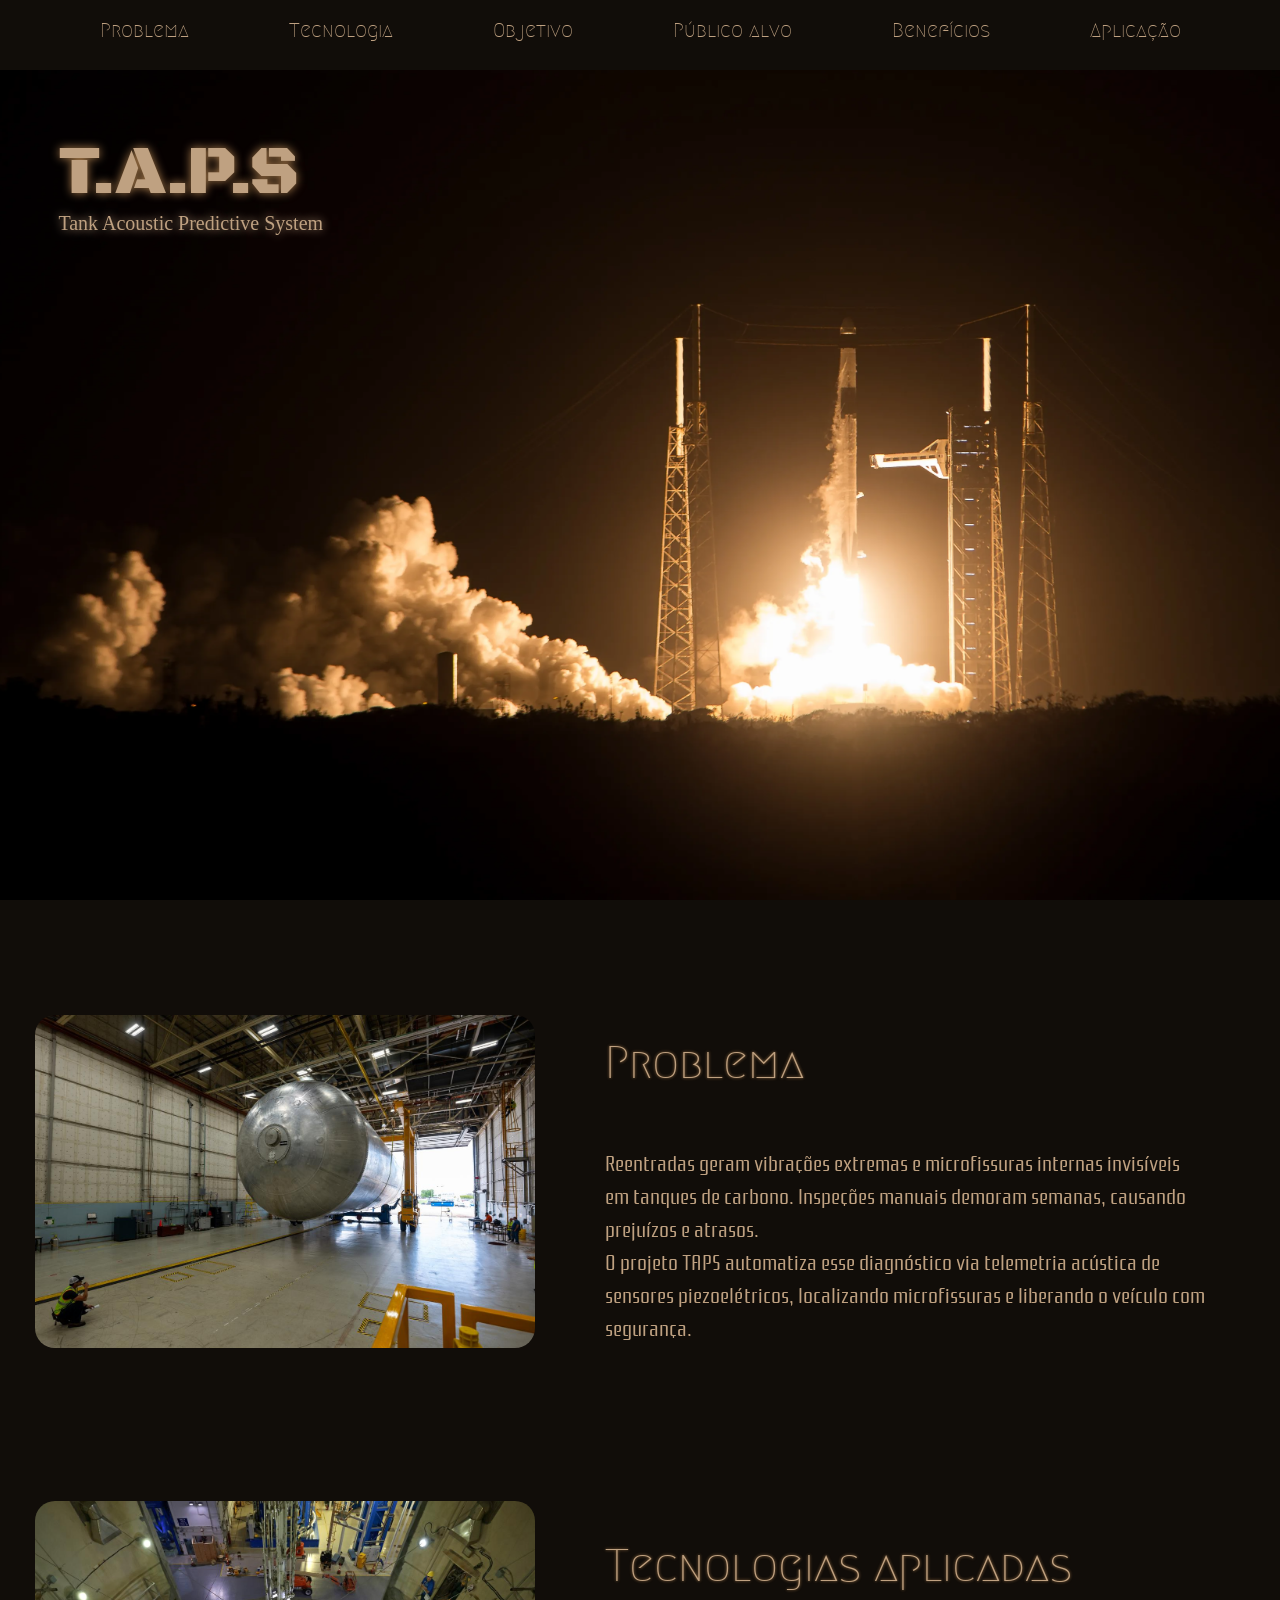
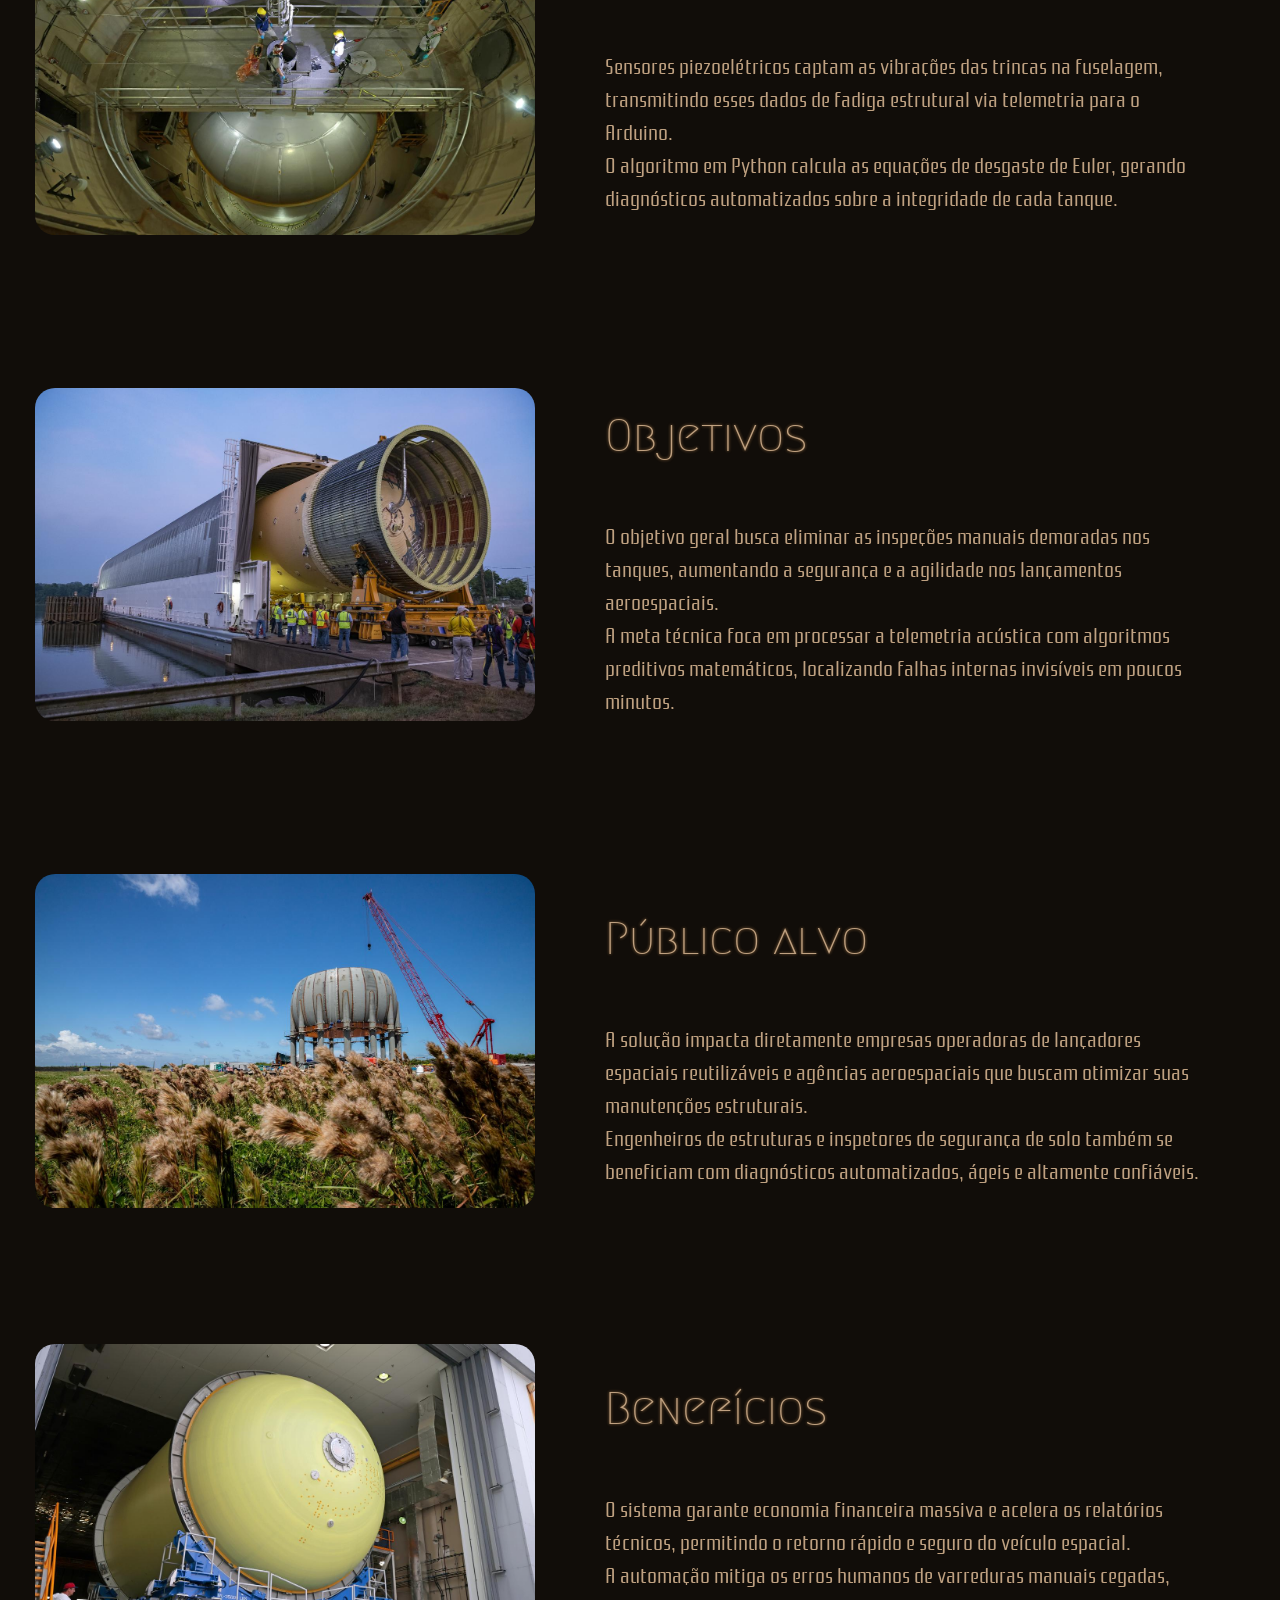
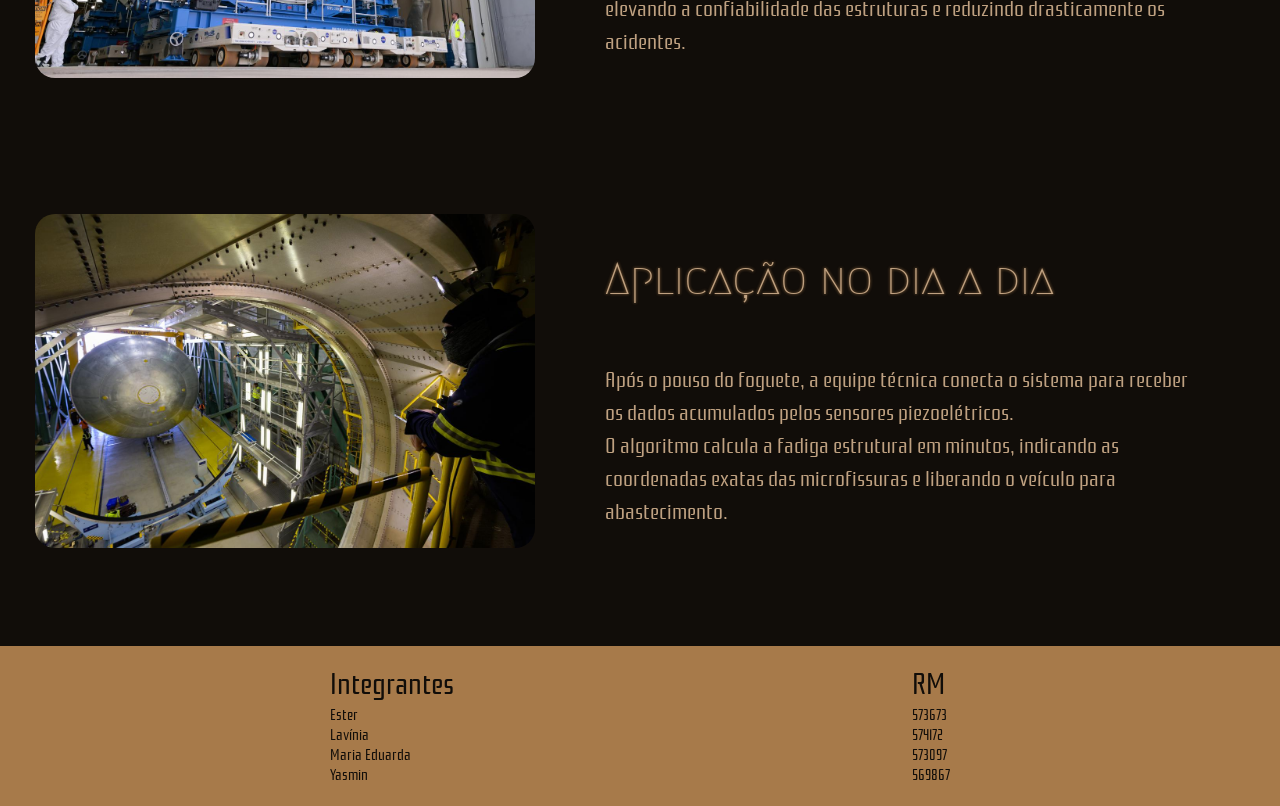
==== index.html @ a66f063a "feat: criando estrutura e atualizando código" ====
<!DOCTYPE html>
<html lang="pt-br">
<head>
    <meta charset="UTF-8">
    <meta name="viewport" content="width=device-width, initial-scale=1.0">
    <link href="https://fonts.googleapis.com/css2?family=Black+Ops+One&family=Syncopate&family=Megrim&family=Rationale&display=swap" rel="stylesheet">
    <link rel="stylesheet" href="src/css/style.css">
    <title>T.A.P.S</title>
</head>
<body>

    <header>
        <div class="menu">
            <nav>
                <ul>
                    <li><a href="#problema"><strong>Problema</strong></a></li>
                    <li><a href="#tecnologia"><strong>Tecnologia</strong></a></li>
                    <li><a href="#objetivo"><strong>Objetivo</strong></a></li>
                    <li> <a href="#publico"><strong>Público alvo</strong></a></li>
                    <li><a href="#beneficio"><strong>Benefícios</strong></a></li>
                    <li><a href="#aplicacao"><strong>Aplicação</strong></a></li>
                </ul>
            </nav>
        </div>

        <div class="titulo">
            <h1>T.A.P.S</h1>
            <h2 class="subtitulo">Tank Acoustic Predictive System</h2>
        </div>
    </header>


    <section id="problema">
        <div class="conteudo">
            <img src="src/assets/img/tanque1.jpg" alt="Teste de soldagem concluído para o tanque do estágio central do foguete Artemis III">
                <div class="caixa-texto">
                    <h2 class="item">Problema</h2>
                    <div class="texto">
                    <p>Reentradas geram vibrações extremas e microfissuras internas invisíveis em tanques de carbono. Inspeções manuais demoram semanas, causando prejuízos e atrasos.</p>
                    <p>O projeto TAPS automatiza esse diagnóstico via telemetria acústica de sensores piezoelétricos, localizando microfissuras e liberando o veículo com segurança.</p>
                </div>
            </div>
        </div>
    </section>
    

    <section id="tecnologia">
        <div class="conteudo">
            <img src="src/assets/img/tanque2.jpg" alt="Tanque de oxigênio líquido Artemis III sendo preparado para limpeza.">
            <div class="caixa-texto">
                <h2 class="item">Tecnologias aplicadas</h2>
                <div class="texto">
                    <p>Sensores piezoelétricos captam as vibrações das trincas na fuselagem, transmitindo esses dados de fadiga estrutural via telemetria para o Arduino.</p>
                    <p>O algoritmo em Python calcula as equações de desgaste de Euler, gerando diagnósticos automatizados sobre a integridade de cada tanque.</p>
                </div>
            </div>
        </div>
    </section>

    <section id="objetivo">
        <div class="conteudo">
            <img src="src/assets/img/tanque3.jpg" alt="Transferência do tanque de LOX da doca da barcaça para a bancada de testes">
            <div class="caixa-texto">
                <h2 class="item">Objetivos</h2>
                <div class="texto">
                    <p>O objetivo geral busca eliminar as inspeções manuais demoradas nos tanques, aumentando a segurança e a agilidade nos lançamentos aeroespaciais.</p>
                    <p>A meta técnica foca em processar a telemetria acústica com algoritmos preditivos matemáticos, localizando falhas internas invisíveis em poucos minutos.</p>
                </div>
            </div>
        </div>
    </section>

    <section id="publico">
        <div class="conteudo">
            <img src="src/assets/img/tanque4.jpg" alt="Construção de tanques de LH2">
            <div class="caixa-texto">
                <h2 class="item">Público alvo</h2>
                <div class="texto">
                    <p>A solução impacta diretamente empresas operadoras de lançadores espaciais reutilizáveis e agências aeroespaciais que buscam otimizar suas manutenções estruturais.</p>
                    <p>Engenheiros de estruturas e inspetores de segurança de solo também se beneficiam com diagnósticos automatizados, ágeis e altamente confiáveis.</p>
                </div>
            </div>
        </div>
    </section>

    <section id="beneficio">
        <div class="conteudo">
            <img src="src/assets/img/tanque5.jpg" alt="Preparação completa do tanque de oxigênio líquido Artemis III">
            <div class="caixa-texto">
                <h2 class="item">Benefícios</h2>
                <div class="texto">
                    <p>O sistema garante economia financeira massiva e acelera os relatórios técnicos, permitindo o retorno rápido e seguro do veículo espacial.</p>
                    <p>A automação mitiga os erros humanos de varreduras manuais cegadas, elevando a confiabilidade das estruturas e reduzindo drasticamente os acidentes.</p>
                </div>
            </div>
        </div>
    </section>

    <section id="aplicacao">
        <div class="conteudo">
            <img src="src/assets/img/tanque6.jpg" alt="Tanque de oxigênio líquido para foguete da NASA.">
            <div class="caixa-texto">
                <h2 class="item">Aplicação no dia a dia</h2>
                <div class="texto">
                    <p>Após o pouso do foguete, a equipe técnica conecta o sistema para receber os dados acumulados pelos sensores piezoelétricos.</p>
                    <p>O algoritmo calcula a fadiga estrutural em minutos, indicando as coordenadas exatas das microfissuras e liberando o veículo para abastecimento.</p>
                </div>
            </div>
        </div>
    </section>
    

    <footer>
        <div class="nome">
            <h3>Integrantes</h3>
            <p>Ester</p>
            <p>Lavínia</p>
            <p>Maria Eduarda</p>
            <p>Yasmin</p>
        </div>
        <div class="rm">
            <h3>RM</h3>
            <p>573673</p>
            <p>574172</p>
            <p>573097</p>
            <p>569867</p>
        </div>
    </footer>

</body>
</html>
---- src/css/style.css ----
html, body, div, span, applet, object, iframe,
h1, h2, h3, h4, h5, h6, p, blockquote, pre,
a, abbr, acronym, address, big, cite, code,
del, dfn, em, img, ins, kbd, q, s, samp,
small, strike, strong, sub, sup, tt, var,
b, u, i, center,
dl, dt, dd, ol, ul, li,
fieldset, form, label, legend,
table, caption, tbody, tfoot, thead, tr, th, td,
article, aside, canvas, details, embed, 
figure, figcaption, footer, header, hgroup, 
menu, nav, output, ruby, section, summary,
time, mark, audio, video {
    margin: 0;
    padding: 0;
    border: 0;
    font-size: 100%;
    font: inherit;
    vertical-align: baseline;
}

article, aside, details, figcaption, figure, 
footer, header, hgroup, menu, nav, section {
    display: block;
}
body {
    line-height: 1;
}
ol, ul {
    list-style: none;
}
blockquote, q {
    quotes: none;
}
blockquote:before, blockquote:after,
q:before, q:after {
    content: '';
    content: none;
}
table {
    border-collapse: collapse;
    border-spacing: 0;
}


@import url('https://fonts.googleapis.com/css2?family=Black+Ops+One&family=Syncopate&family=Megrim&family=Rationale&display=swap');

:root {
    --dourado: #BFA181;
    --dourado-escuro: #110D09;
    --areia: #a77a4a;
    --font-1: Black Ops One;
    --font-2: Syncopate;
    --font-3: Megrim;
    --font-4: Rationale
}

html {
    scroll-behavior: smooth;
}

body {
    background-color: var(--dourado-escuro);
    margin: 0;
    padding: 0;
}

header {
    background-image: url(../assets/img/foguete.jpg);
    background-size: cover;
    background-position: center;
    top: 0;
    left: 0;
    width: 100%;
    height: 100vh;
    display: flex;
    justify-content: flex-start;
    align-items: flex-start;
    flex-direction: column;
}

.menu {
    background-color: var(--dourado-escuro);
    display: flex;
    align-items: left;
    justify-content: center;
    width: 100%;
    height: 70px;
    position: fixed;
}

nav ul {
    display: flex;
    gap: 100px;
    list-style: none;
    padding: 20px;
    font-size: 20px;
}

a {
    font-family: var(--font-3);
    color: var(--dourado);
    text-decoration: none;
    transition: color 0.3s ease, transform 0.3s ease-in, text-shadow 0.3s ease;
    display: inline-block;
}

a:hover {
    color:rgb(236, 214, 190);
    text-shadow: 0 0 20px var(--dourado);
    transform: scale(1.1);
}

.titulo {
    margin-top: 10%;
    margin-left: 3%;
    color: var(--dourado);
    text-shadow: 0 0 10px var(--areia);
    padding: 10px 20px;
}

h1 {
    font-size: 70px;
    margin-bottom: 5px;
    font-family: var(--font-1);
    font-weight: 300;
}

.subtitulo {
    margin-top: 0;
    color: var(--dourado);
    text-shadow: 0 0 10px var(--dourado);
    font-size: 20px;
    font-family: var(--font-2);
}

h2 {
    color: var(--dourado);
    font-family: var(--font-3);
    font-size: 45px;
    text-shadow: 0 0 3px var(--areia);
}

section {
    display: flex;
    flex-direction: column;
    margin-top: 60px;
    margin-bottom: 60px;
    text-align: center;
    scroll-margin-top: 80px;
}

.item {
    margin-top: 40px;
    text-align: left;
    padding: 20px 40px;
    border-radius: 25px;
    margin-bottom: 0;
}

section p {
    color: var(--dourado);
    font-family: var(--font-4);
    line-height: 1;
    font-size: 22px;
    margin: 20px auto;
    margin-top: 10px;

}

footer {
    display: flex;
    justify-content: space-between;
    text-align: left;
    gap: 200px;
    padding: 20px;
    background-color: var(--areia);
}

.nome {
    margin-left: 25%;
    font-family: var(--font-4);
    color: var(--dourado-escuro);
}

.nome h3 {
    font-size: 30px; 
    margin-bottom: 10px;
}

.nome p {
    font-size: 15px;
    margin-bottom: 5px;
}

.rm {
    margin-right: 25%;
    font-family: var(--font-4);
    color: var(--dourado-escuro);
}

.rm h3 {
    font-size: 30px; 
    margin-bottom: 10px;
}

.rm p {
    font-size: 15px;
    margin-bottom: 5px;
}

.conteudo {
    display: flex;
    align-items: center;
    justify-content: center;
    gap: 30px;
    margin: 20px;
}

section img {
    width: 500px;
    border-radius: 20px;
}

.caixa-texto {
    display: flex;
    flex-direction: column;
    align-items: fex-start;
}

.texto {
    padding: 40px;
    border-radius: 10px;
    width: 600px;
}

.texto p {
    text-align: left;
    line-height: 1.5;
    margin: 0;
}
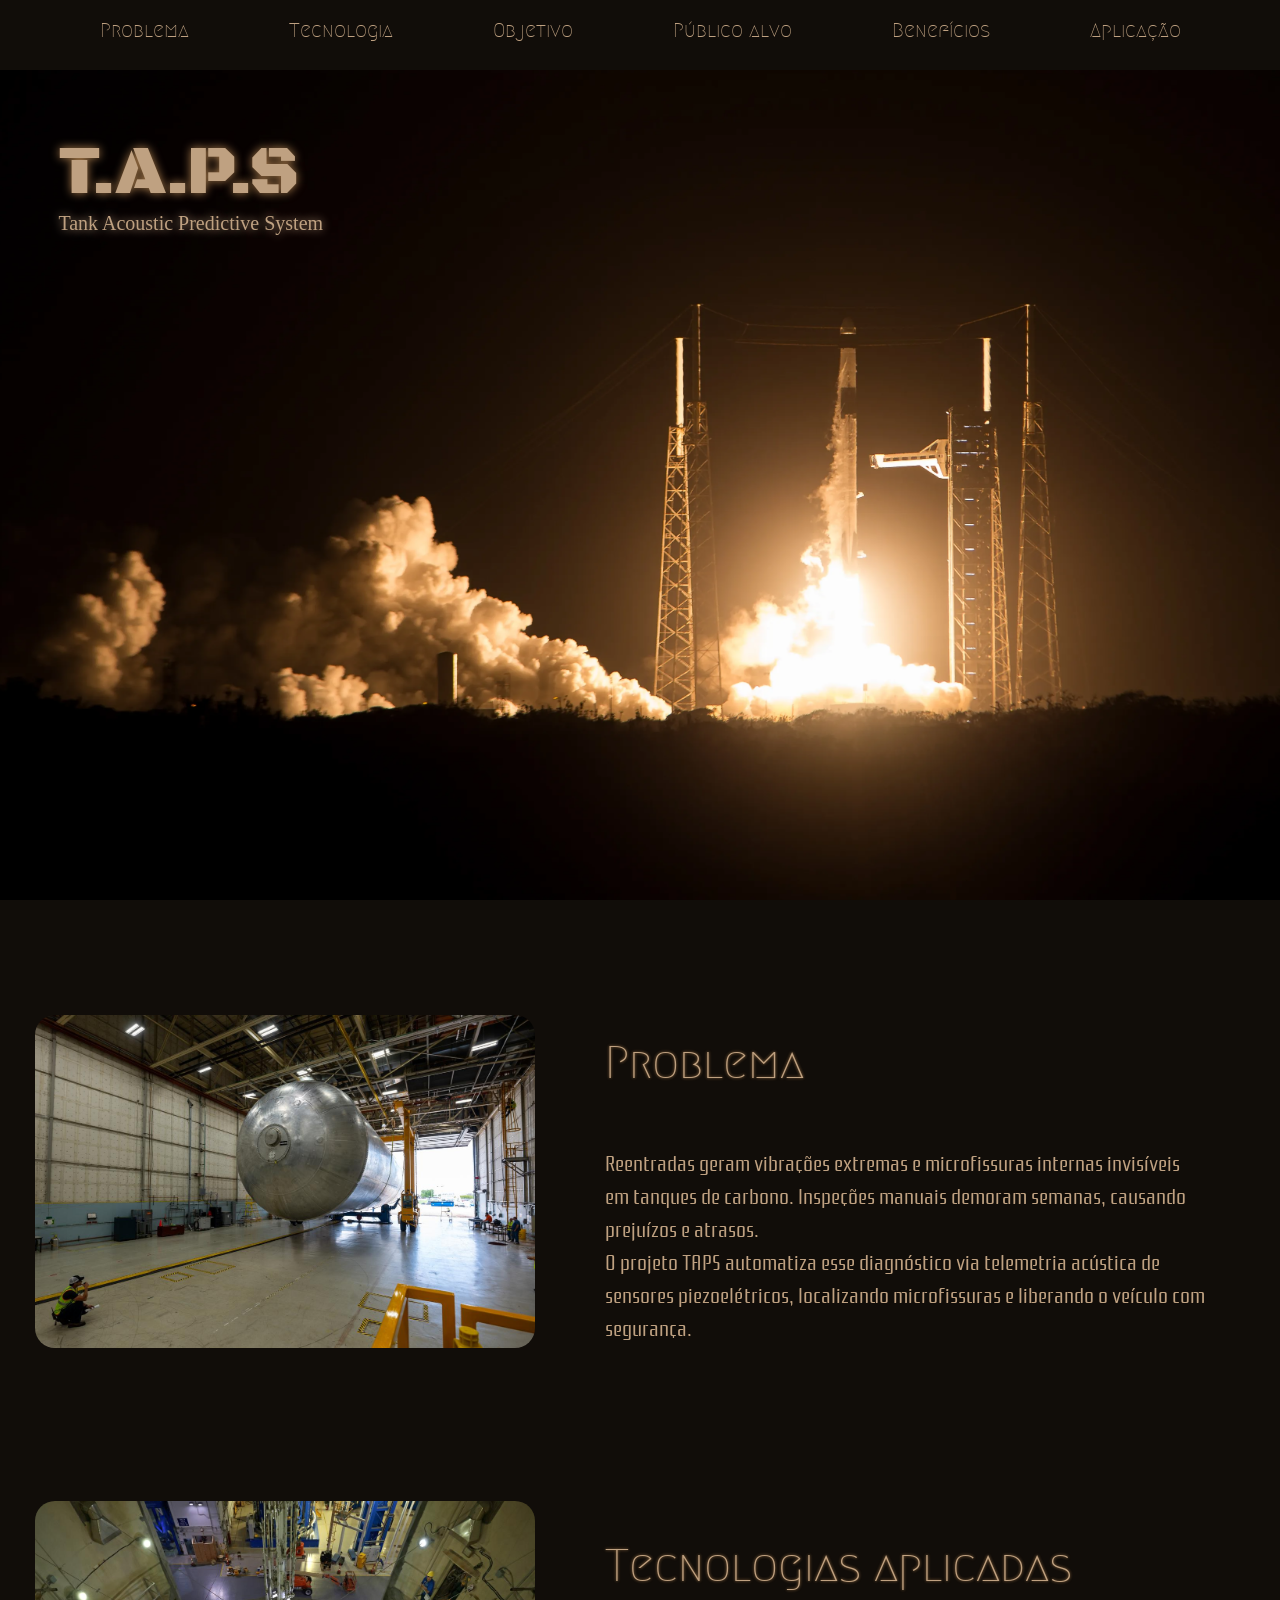
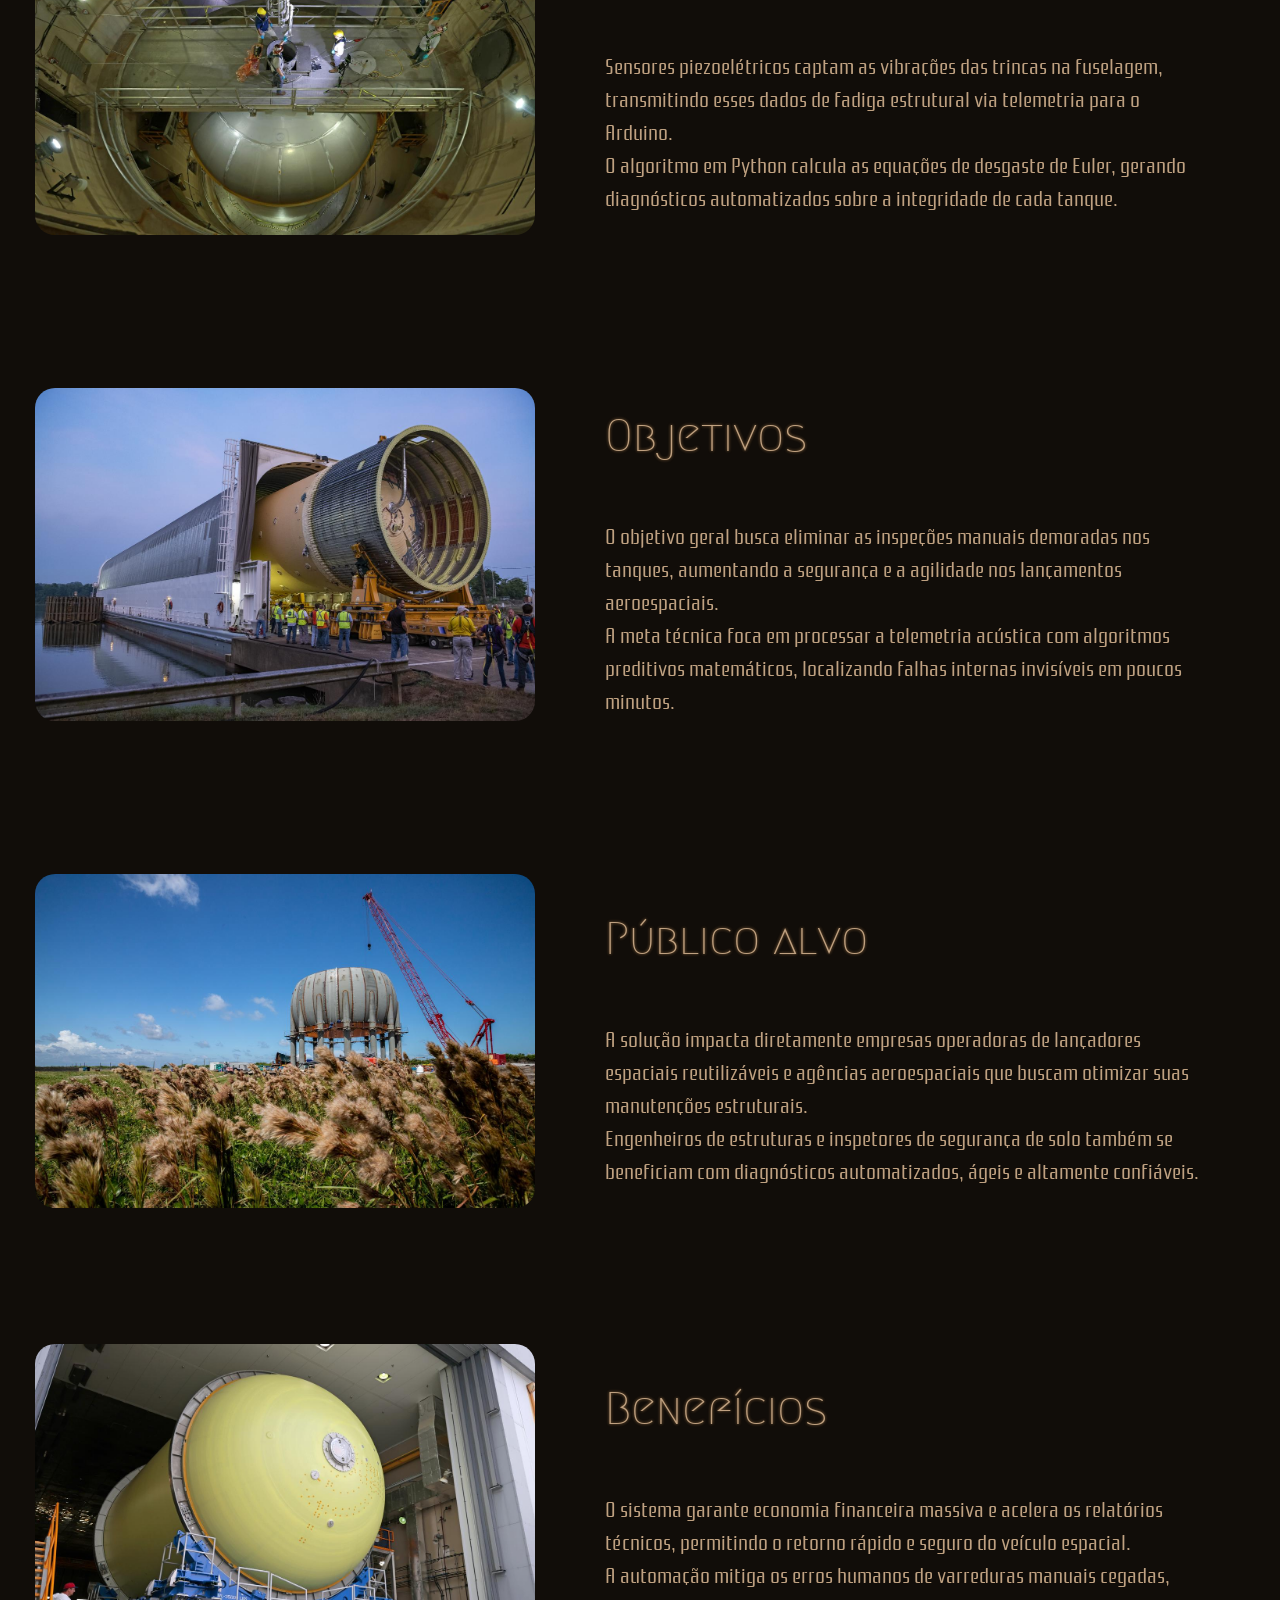
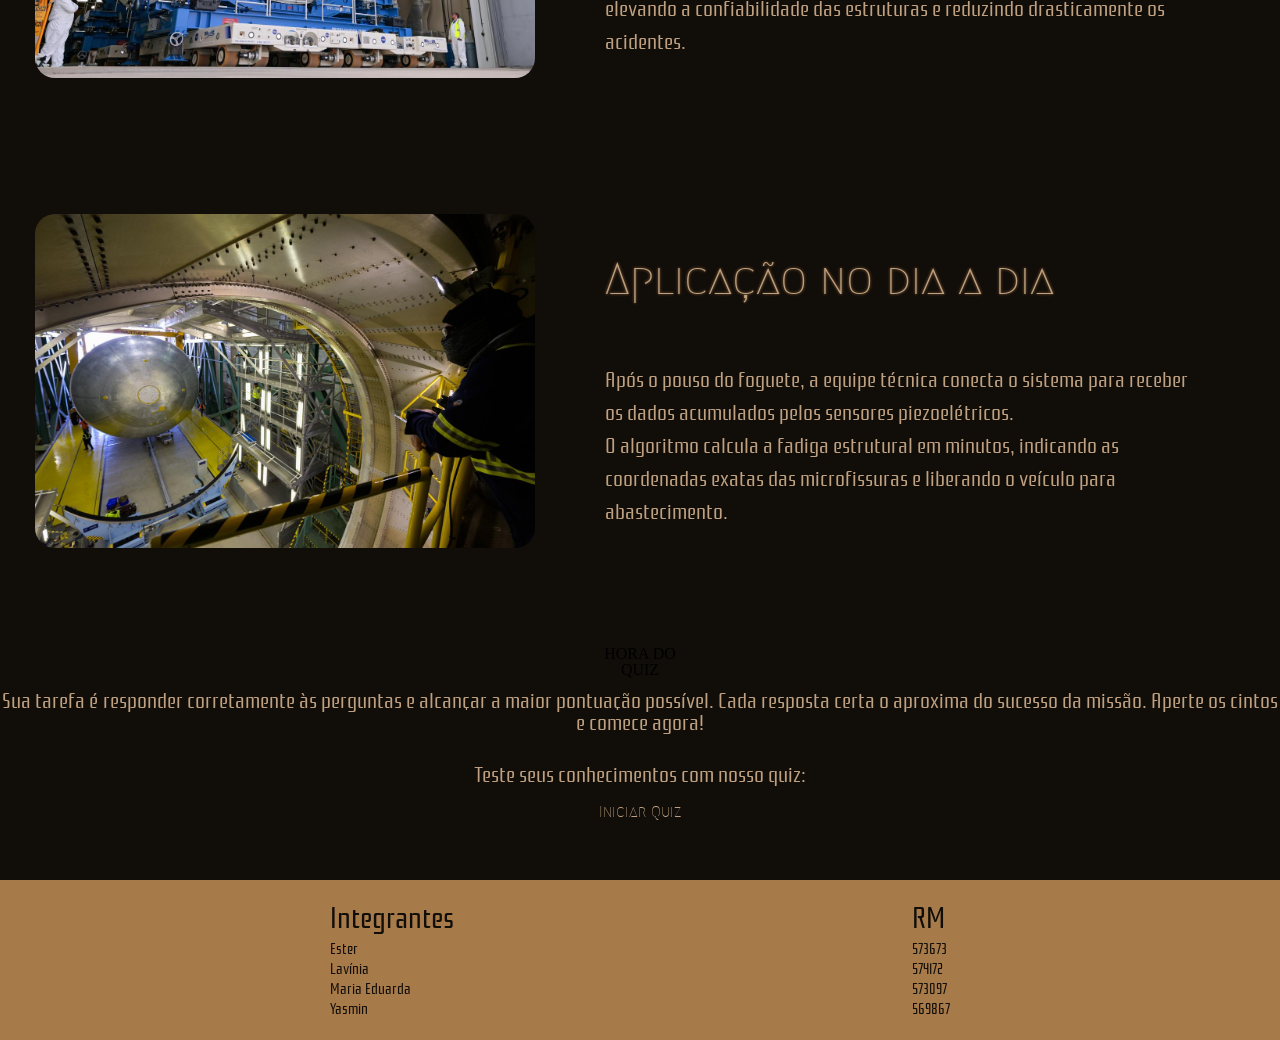
==== commit a92ca365: "feat: criando banner do quiz" ====
--- a/index.html
+++ b/index.html
@@ -108,7 +108,14 @@
             </div>
         </div>
     </section>
-    
+
+    <section class="quiz">
+        <h5>HORA DO</h5>
+        <h5 class="titulo-quiz">QUIZ</h5>
+        <p class="texto-quiz">Sua tarefa é responder corretamente às perguntas e alcançar a maior pontuação possível. Cada resposta certa o aproxima do sucesso da missão. Aperte os cintos e comece agora!</p>
+        <p class="chamando">Teste seus conhecimentos com nosso quiz:</p>
+        <a href="./pages/quiz.html" class="btn">Iniciar Quiz</a>
+    </section>
 
     <footer>
         <div class="nome">
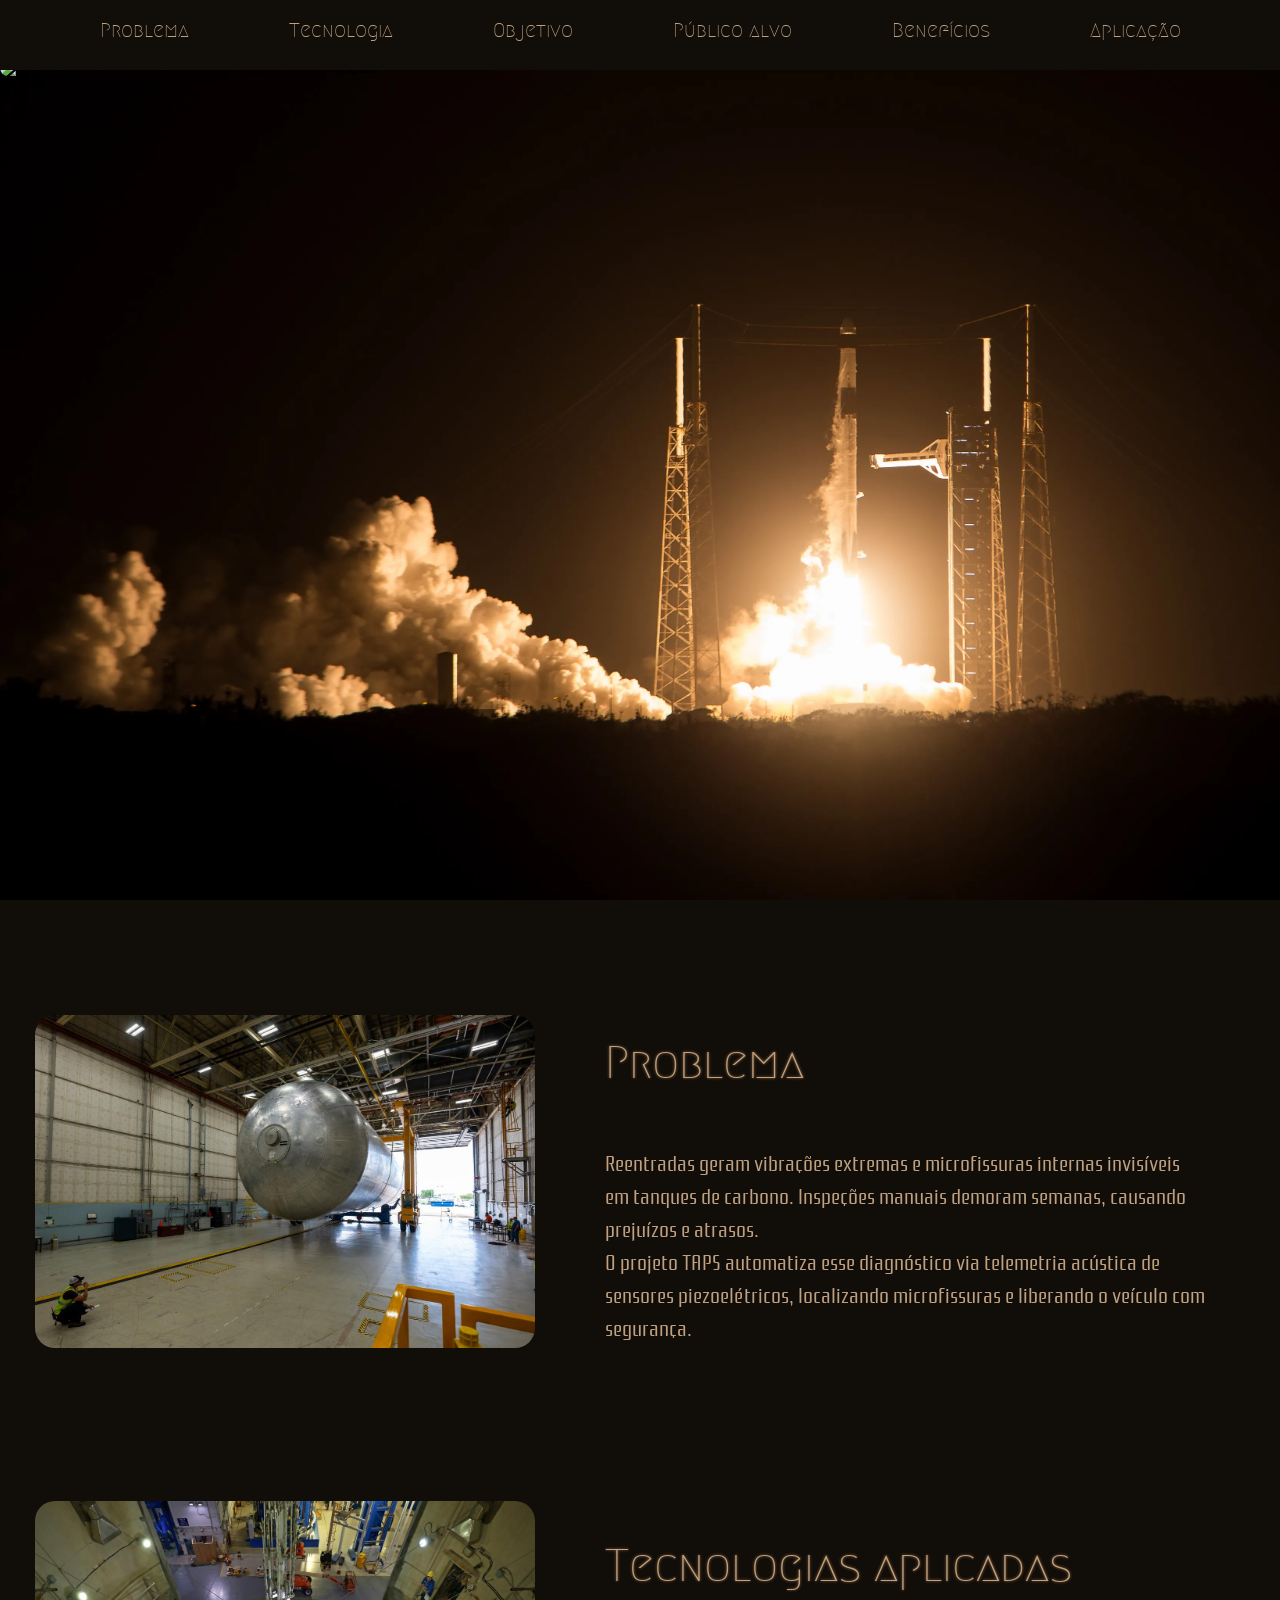
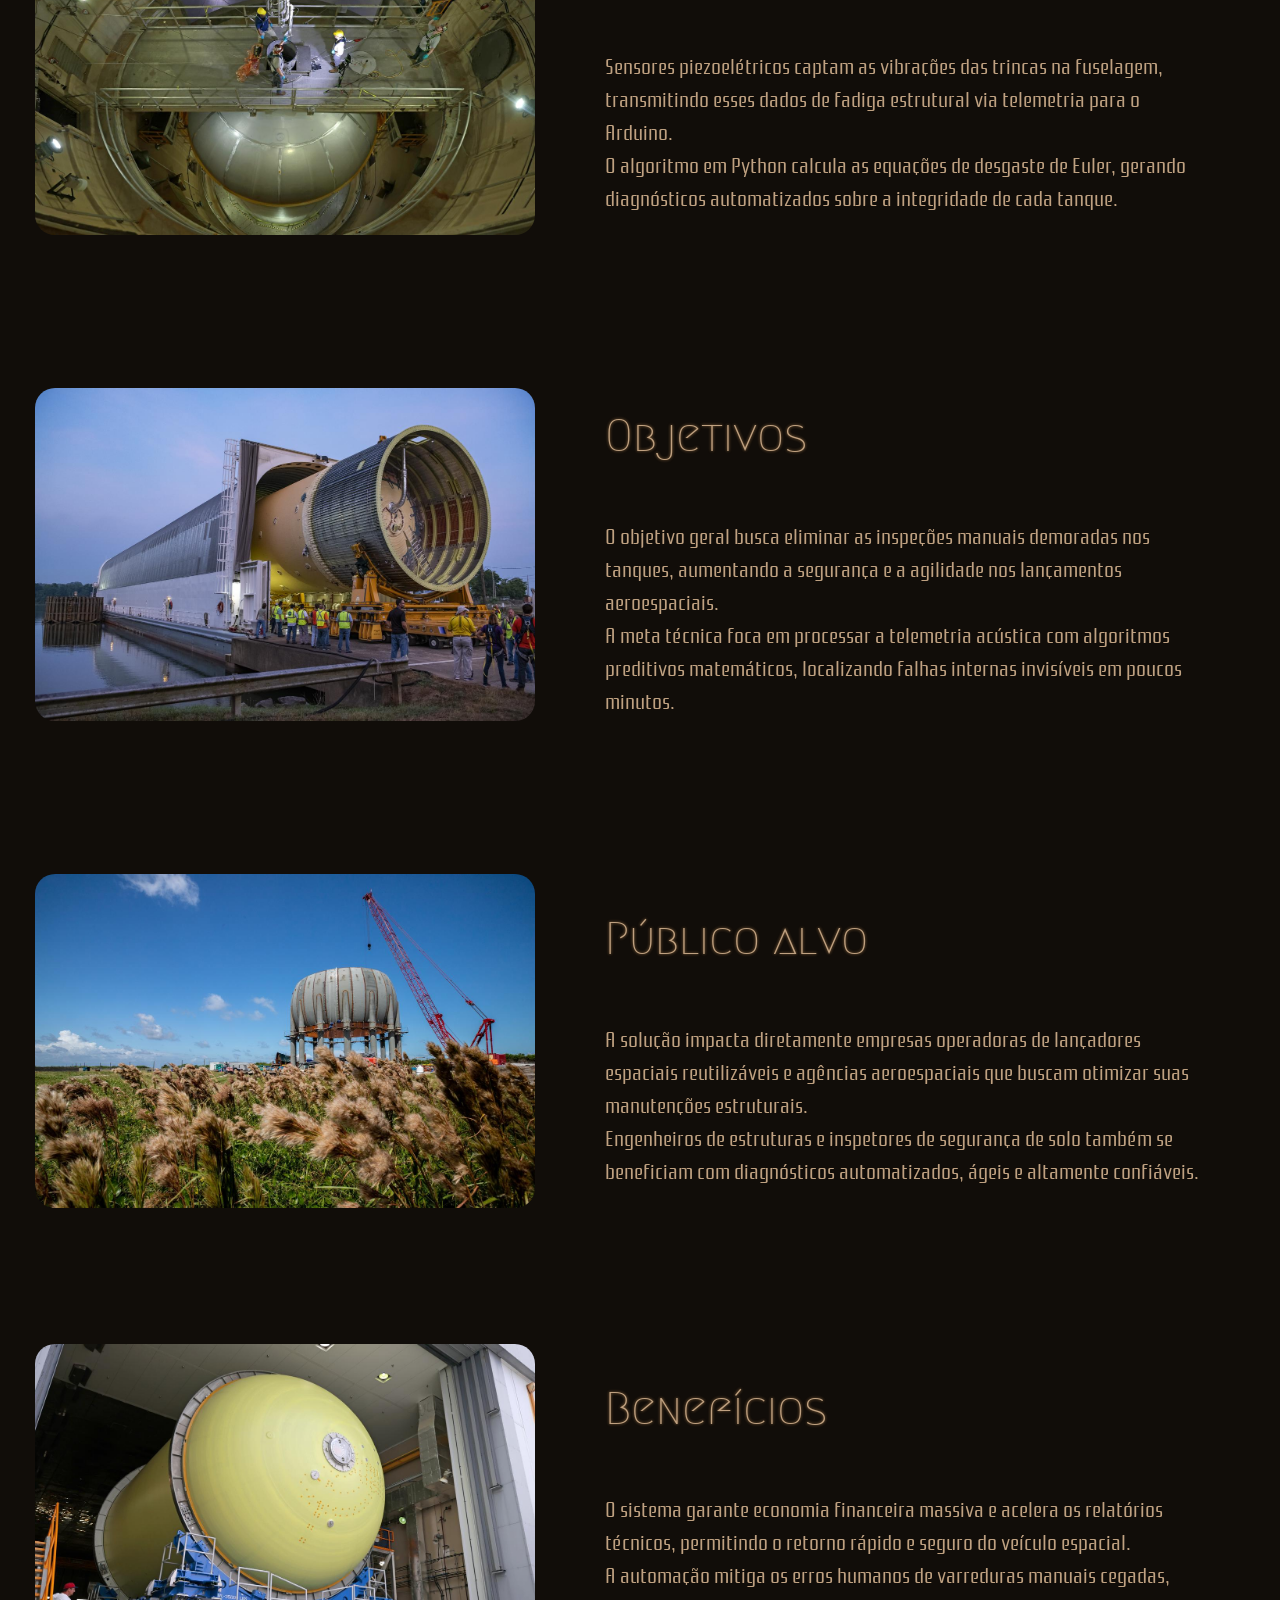
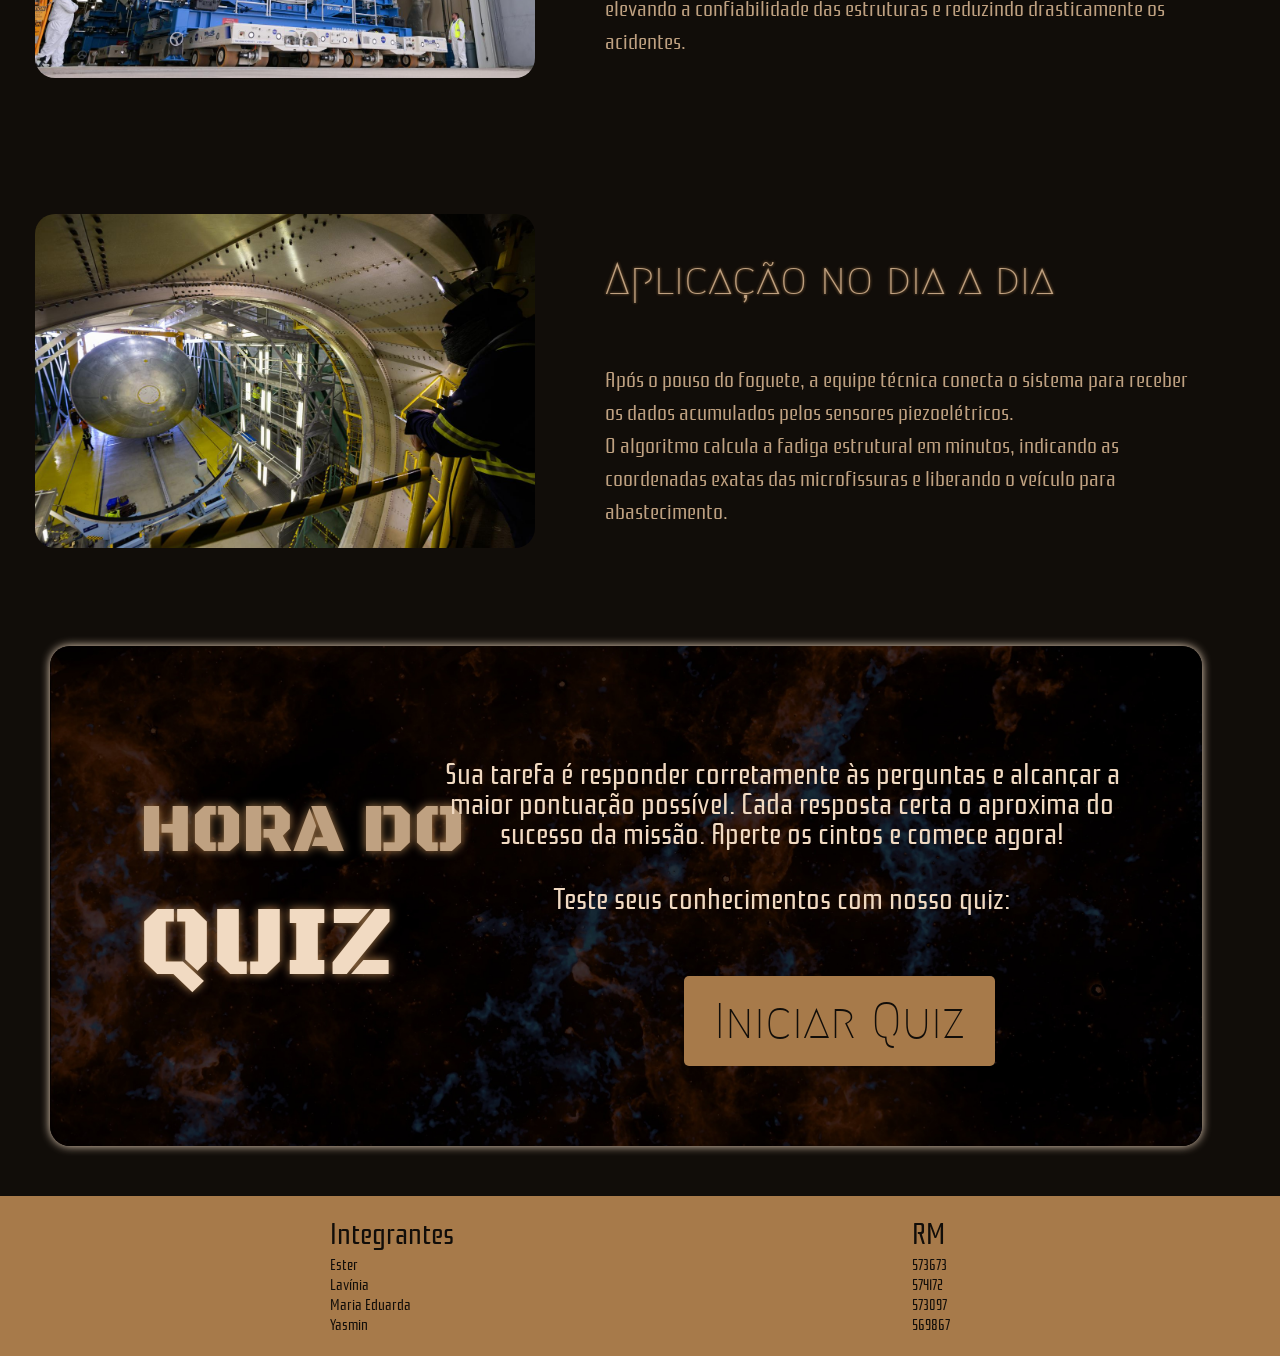
==== commit 1645d1e2: "feat: criando slideshow" ====
--- a/index.html
+++ b/index.html
@@ -23,10 +23,9 @@
             </nav>
         </div>
 
-        <div class="titulo">
-            <h1>T.A.P.S</h1>
-            <h2 class="subtitulo">Tank Acoustic Predictive System</h2>
-        </div>
+         <section class="slideshow">
+            <img id="banner" src="src/assets/img/slide1.png" alt="Imagem de um foguete sendo lançado">
+        </section>
     </header>
 
 
@@ -134,5 +133,7 @@
         </div>
     </footer>
 
+    <script src="../src/js/script.js"></script>
+
 </body>
 </html>
--- a/src/css/style.css
+++ b/src/css/style.css
@@ -49,6 +49,7 @@
     --dourado: #BFA181;
     --dourado-escuro: #110D09;
     --areia: #a77a4a;
+     --bege-claro: rgb(241, 218, 194);
     --font-1: Black Ops One;
     --font-2: Syncopate;
     --font-3: Megrim;
@@ -87,6 +88,7 @@
     width: 100%;
     height: 70px;
     position: fixed;
+    z-index: 1000;
 }
 
 nav ul {
@@ -238,4 +240,220 @@
     text-align: left;
     line-height: 1.5;
     margin: 0;
+}
+
+.quiz {
+    background-image: url(../assets/img/quiz.jpg);
+    background-size: cover;
+    background-position: center;
+    width: 90%;
+    height: 500px;
+    border-radius: 20px;
+    margin: 50px;
+    position: relative;
+    box-shadow: 0 0 10px var(--bege-claro);
+}
+
+h5 {
+    position: absolute;
+    top: 28%;
+    left: 40px;
+    font-family: var(--font-1);
+    font-size: 70px;
+    color: var(--dourado);
+    margin-left: 30px;
+    text-shadow: 0 0 10px var(--areia);
+    padding: 10px 20px;
+}
+
+.titulo-quiz {
+    top: 48%;
+    font-size: 100px;
+    color: var(--bege-claro);
+}
+
+.texto-quiz {
+    font-size: 30px;
+    position: absolute;
+    top: 20%;
+    right: 70px;
+    width: 700px;
+    color: var(--bege-claro);
+}
+
+.chamando {
+    font-size: 30px;
+    position: absolute;
+    top: 45%;
+    right: 70px;
+    width: 700px;
+    color: var(--bege-claro);
+}
+
+.btn {
+    position: absolute;
+    bottom: 16%;
+    right: 18%;
+    font-size: 50px;
+    background-color: var(--areia);
+    border-radius: 5px;
+    padding: 20px 30px;
+    color: var(--dourado-escuro);
+    transition: color 0.3s ease, transform 0.3s ease-in, text-shadow 0.3s ease;
+}
+
+.btn:hover {
+    background-color: var(--dourado-escuro);
+    color: var(--bege-claro);
+    box-shadow: 0 0 40px var(--bege-claro);
+    transform: scale(1.1);
+}
+
+#tela-inicio, #pergunta-container, #resultado-container {
+    display: flex;
+    flex-direction: column;
+    align-items: center;
+    justify-content: center;
+    min-height: 100vh;
+    padding: 40px 20px;
+}
+
+#tela-inicio h6 {
+    font-family: var(--font-1);
+    font-size: 50px;
+    color: var(--dourado);
+    text-shadow: 0 0 10px var(--areia);
+    margin-bottom: 10px;
+}
+
+#tela-inicio .sub {
+    font-family: var(--font-4);
+    font-size: 18px;
+    color: var(--bege-claro);
+    margin-bottom: 30px;
+    text-align: center;
+    max-width: 500px;
+}
+
+#tela-inicio input {
+    width: 350px;
+    padding: 12px 16px;
+    margin-bottom: 12px;
+    background-color: transparent;
+    border: 1px solid var(--dourado);
+    border-radius: 8px;
+    color: var(--bege-claro);
+    font-family: var(--font-4);
+    font-size: 16px;
+    outline: none;
+}
+
+#tela-inicio input::placeholder {
+    color: var(--areia);
+}
+
+#tela-inicio input:focus {
+    border-color: var(--bege-claro);
+    box-shadow: 0 0 8px var(--dourado);
+}
+
+.erro {
+    font-family: var(--font-4);
+    font-size: 14px;
+    color: #e05555;
+    margin-bottom: 10px;
+}
+
+.btn1 {
+    margin-top: 10px;
+    padding: 14px 40px;
+    font-family: var(--font-1);
+    font-size: 20px;
+    background-color: var(--areia);
+    color: var(--dourado-escuro);
+    border: none;
+    border-radius: 8px;
+    cursor: pointer;
+    transition: all 0.3s ease;
+}
+
+.btn1:hover {
+    background-color: var(--dourado);
+    box-shadow: 0 0 20px var(--bege-claro);
+    transform: scale(1.05);
+}
+
+#progresso {
+    font-family: var(--font-4);
+    font-size: 16px;
+    color: var(--areia);
+    margin-bottom: 20px;
+}
+
+#pergunta-texto {
+    font-family: var(--font-3);
+    font-size: 30px;
+    color: var(--dourado);
+    text-shadow: 0 0 5px var(--areia);
+    text-align: center;
+    max-width: 600px;
+    margin-bottom: 30px;
+}
+
+#btn-container {
+    display: flex;
+    flex-direction: column;
+    gap: 12px;
+    width: 100%;
+    max-width: 500px;
+}
+
+#btn-container button {
+    padding: 14px 20px;
+    font-family: var(--font-4);
+    font-size: 17px;
+    background-color: transparent;
+    color: var(--bege-claro);
+    border: 1px solid var(--dourado);
+    border-radius: 8px;
+    cursor: pointer;
+    transition: all 0.3s ease;
+    text-align: left;
+}
+
+#btn-container button:hover {
+    background-color: var(--areia);
+    color: var(--dourado-escuro);
+    box-shadow: 0 0 15px var(--dourado);
+}
+
+#resultado-container h2 {
+    font-family: var(--font-1);
+    font-size: 40px;
+    color: var(--dourado);
+    text-shadow: 0 0 10px var(--areia);
+    margin-bottom: 20px;
+    text-align: center;
+}
+
+#resultado-container button {
+    padding: 14px 40px;
+    font-family: var(--font-1);
+    font-size: 20px;
+    background-color: var(--areia);
+    color: var(--dourado-escuro);
+    border: none;
+    border-radius: 8px;
+    cursor: pointer;
+    transition: all 0.3s ease;
+}
+
+#resultado-container button:hover {
+    background-color: var(--dourado);
+    box-shadow: 0 0 20px var(--bege-claro);
+    transform: scale(1.05);
+}
+
+.oculto {
+    display: none !important;
 }
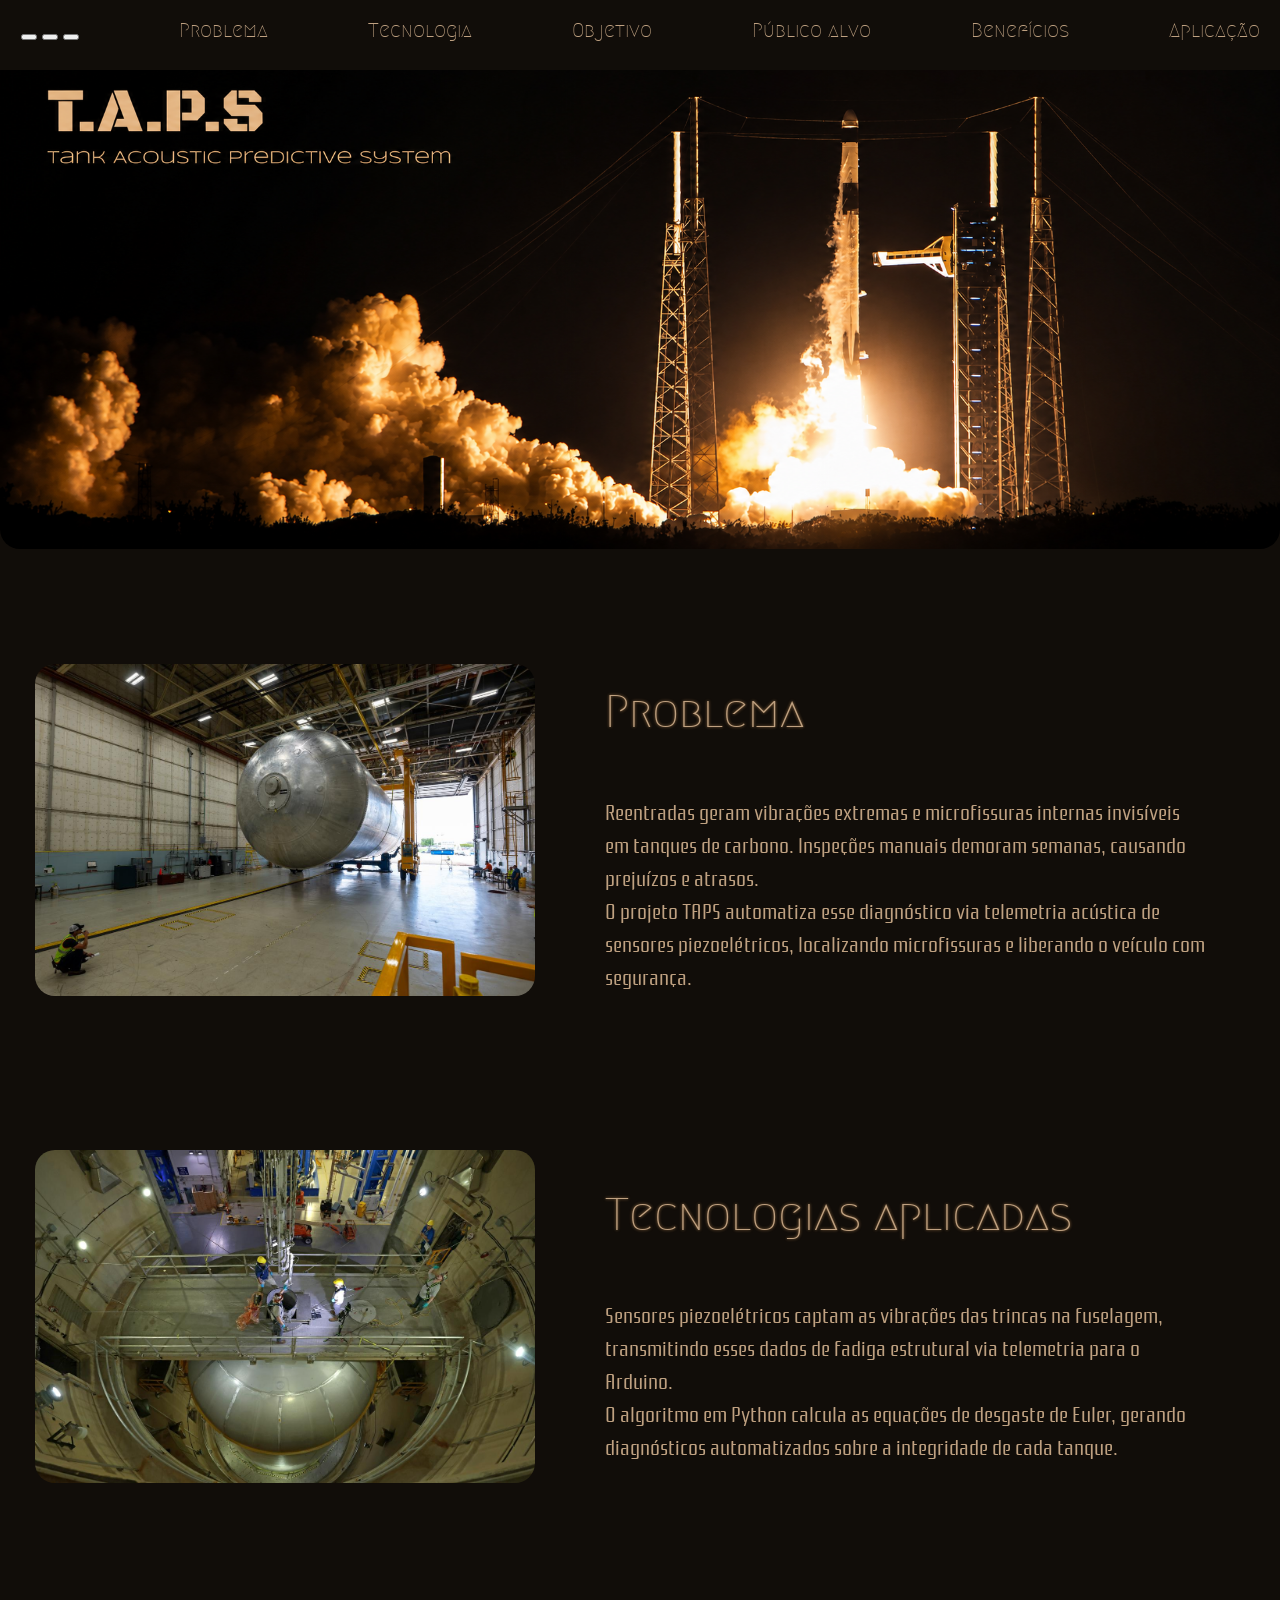
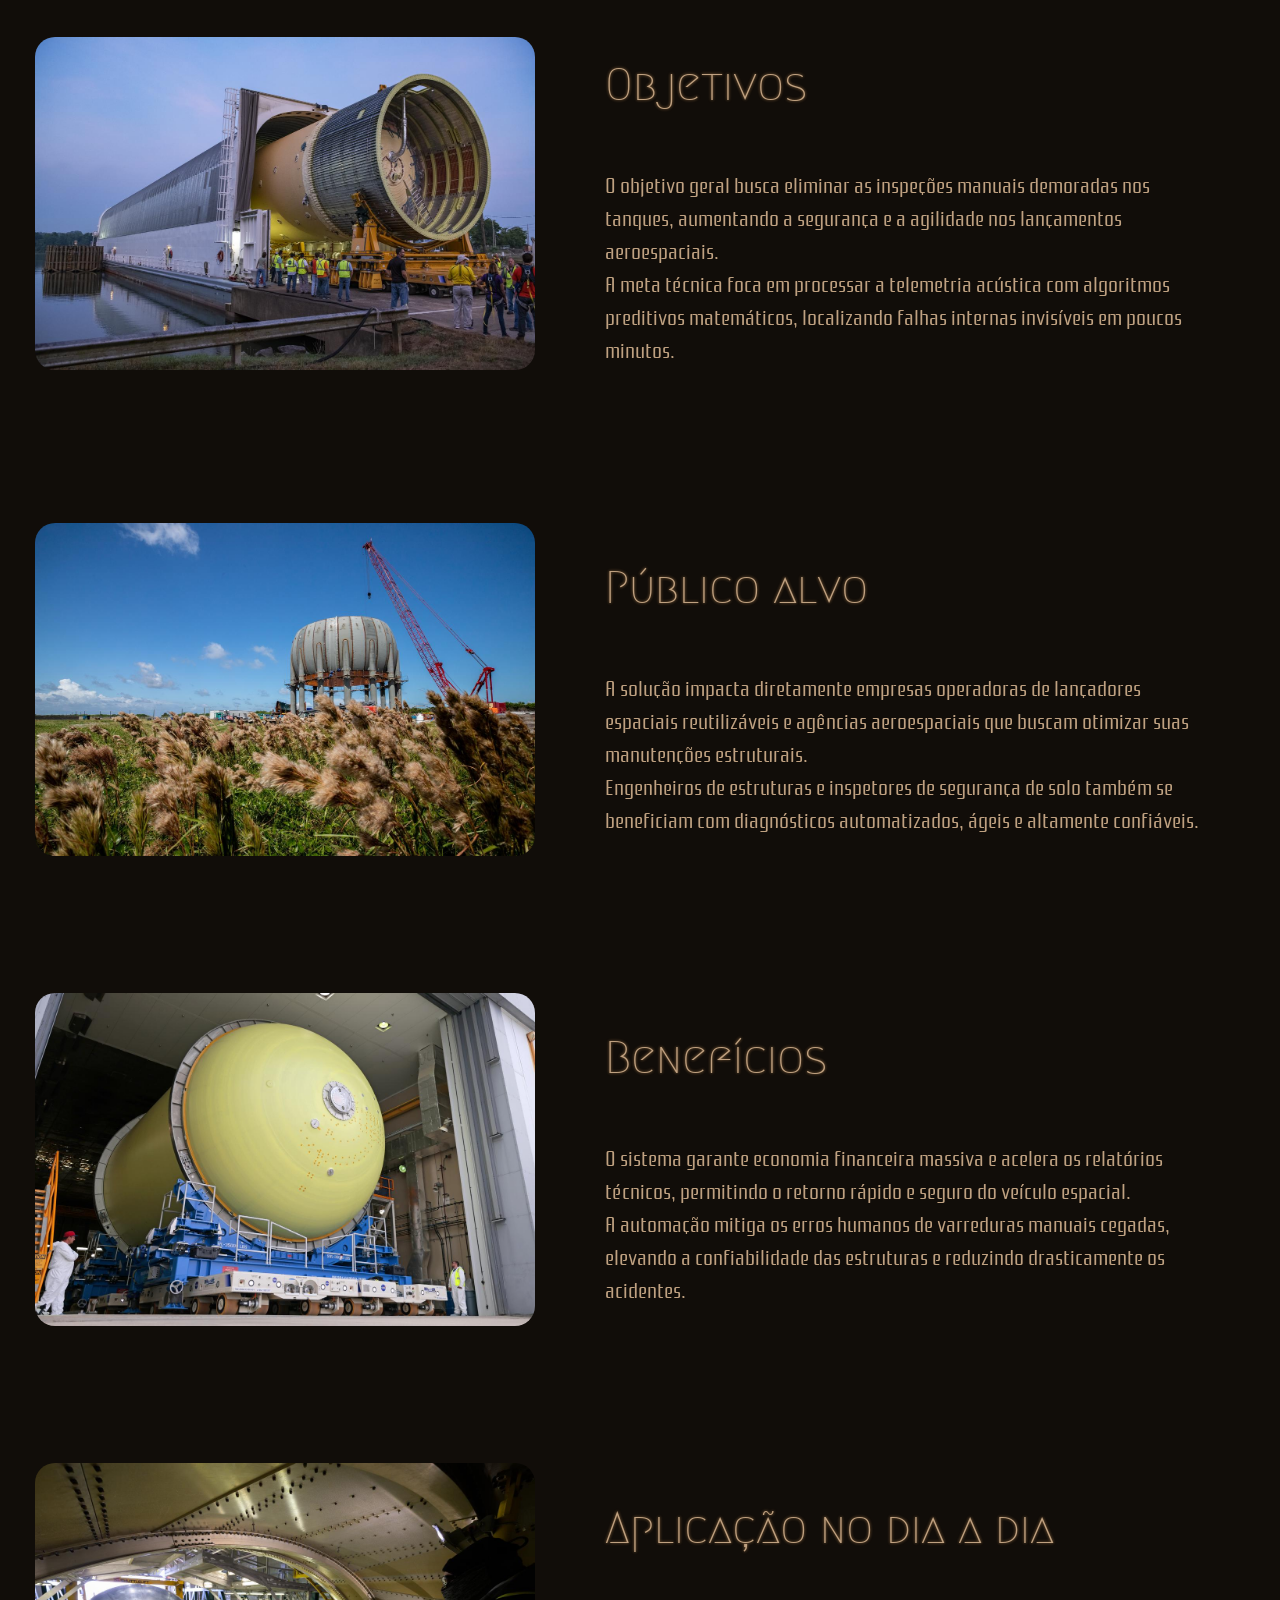
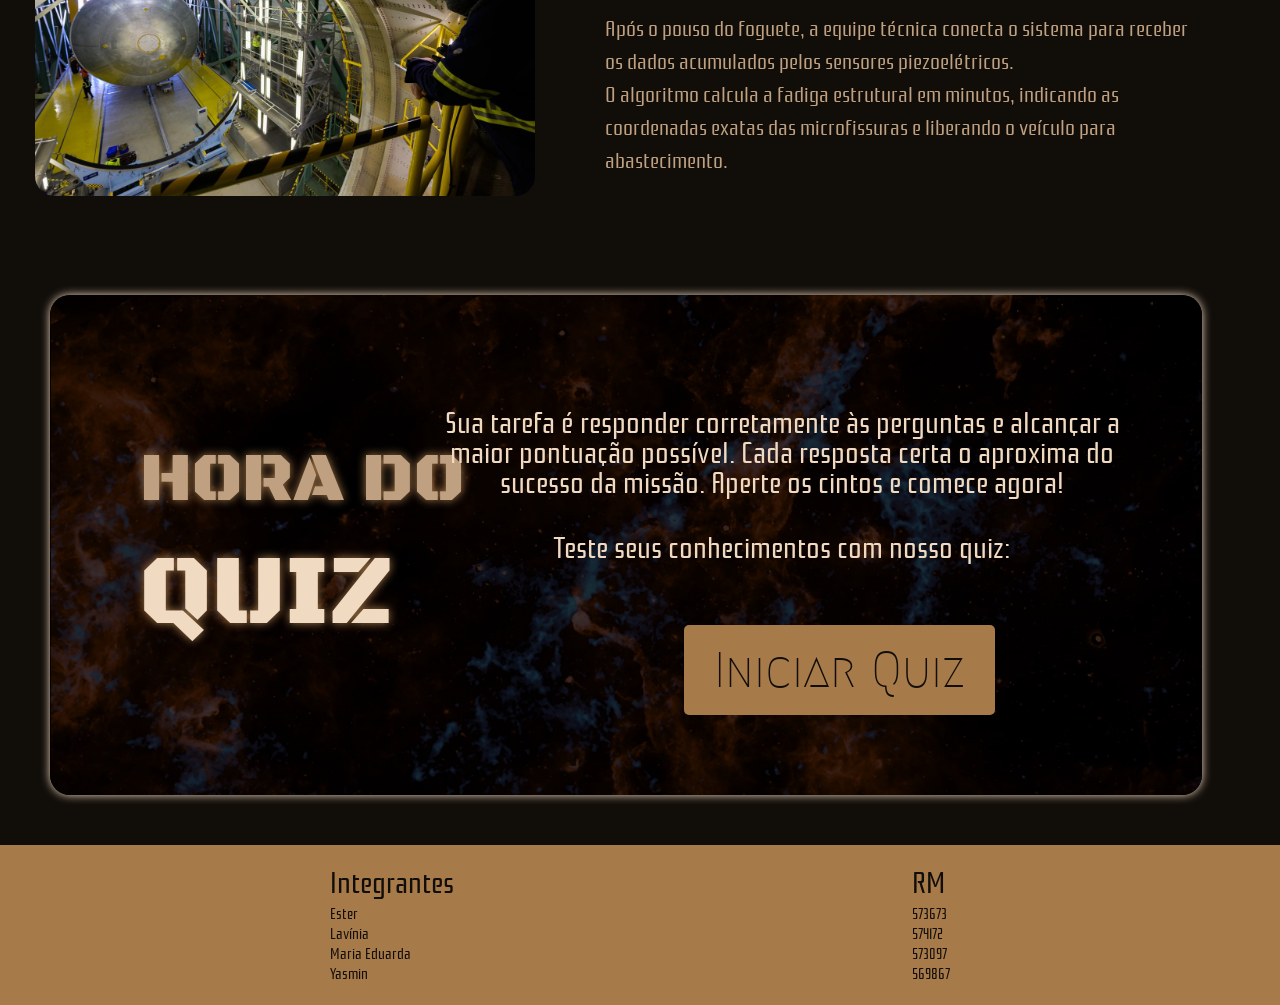
==== commit 10a60021: "feat: criando botões para troca de tema/cor do site" ====
--- a/index.html
+++ b/index.html
@@ -13,6 +13,12 @@
         <div class="menu">
             <nav>
                 <ul>
+                    <div class="tema-btns">
+                        <button class="tema-btn tema-btn-dourado ativo" onclick="trocarTema('')" title="Tema Dourado"></button>
+                        <button class="tema-btn tema-btn-espacial" onclick="trocarTema('tema-espacial')" title="Tema Espacial"></button>
+                        <button class="tema-btn tema-btn-metalico" onclick="trocarTema('tema-metalico')" title="Tema Metálico"></button>
+                    </div>
+
                     <li><a href="#problema"><strong>Problema</strong></a></li>
                     <li><a href="#tecnologia"><strong>Tecnologia</strong></a></li>
                     <li><a href="#objetivo"><strong>Objetivo</strong></a></li>
--- a/src/css/style.css
+++ b/src/css/style.css
@@ -56,6 +56,20 @@
     --font-4: Rationale
 }
 
+.slideshow {
+    width: 100%;
+    overflow: hidden;
+    margin: 0;       
+    margin-top: 0;
+}
+
+.slideshow img {
+    width: 100%;
+    height: 100%;
+    object-fit: cover;
+    object-position: center center; 
+}
+
 html {
     scroll-behavior: smooth;
 }
@@ -67,13 +81,10 @@
 }
 
 header {
-    background-image: url(../assets/img/foguete.jpg);
-    background-size: cover;
-    background-position: center;
     top: 0;
     left: 0;
     width: 100%;
-    height: 100vh;
+    height: auto;
     display: flex;
     justify-content: flex-start;
     align-items: flex-start;
